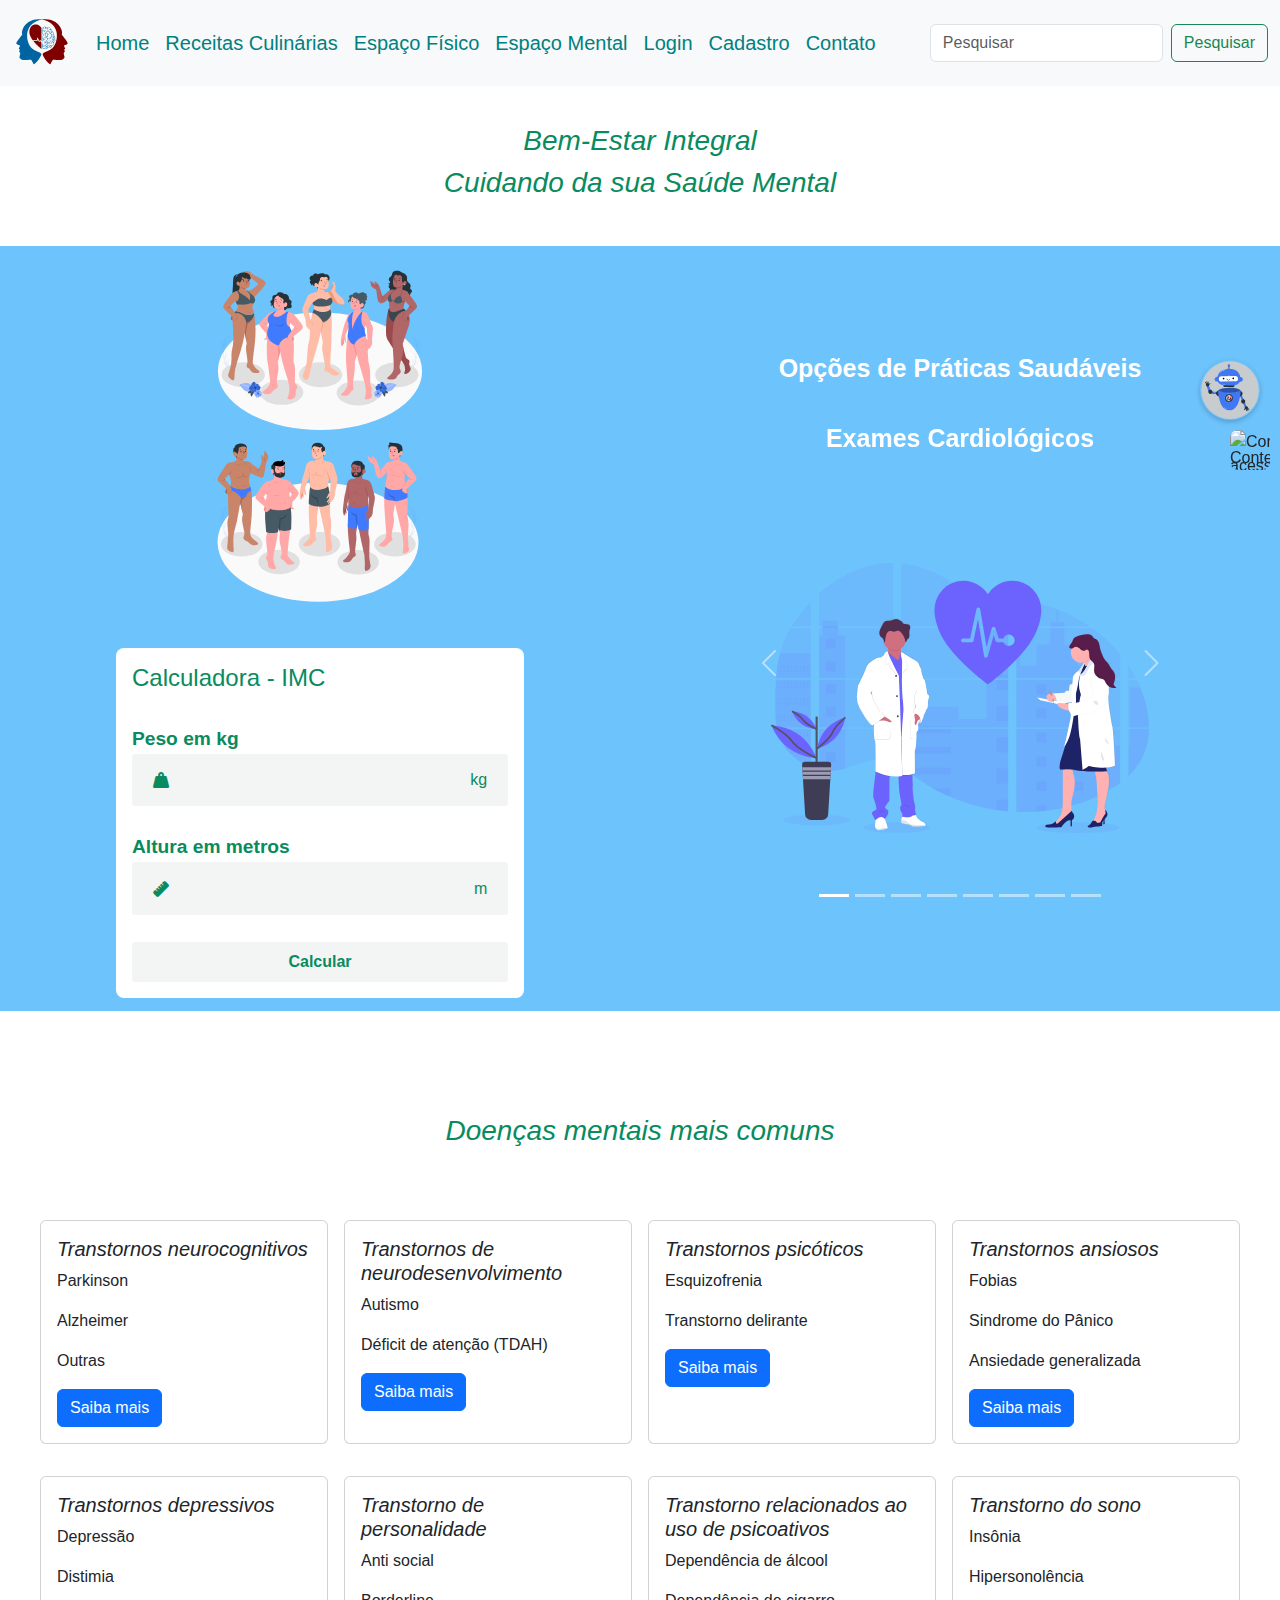
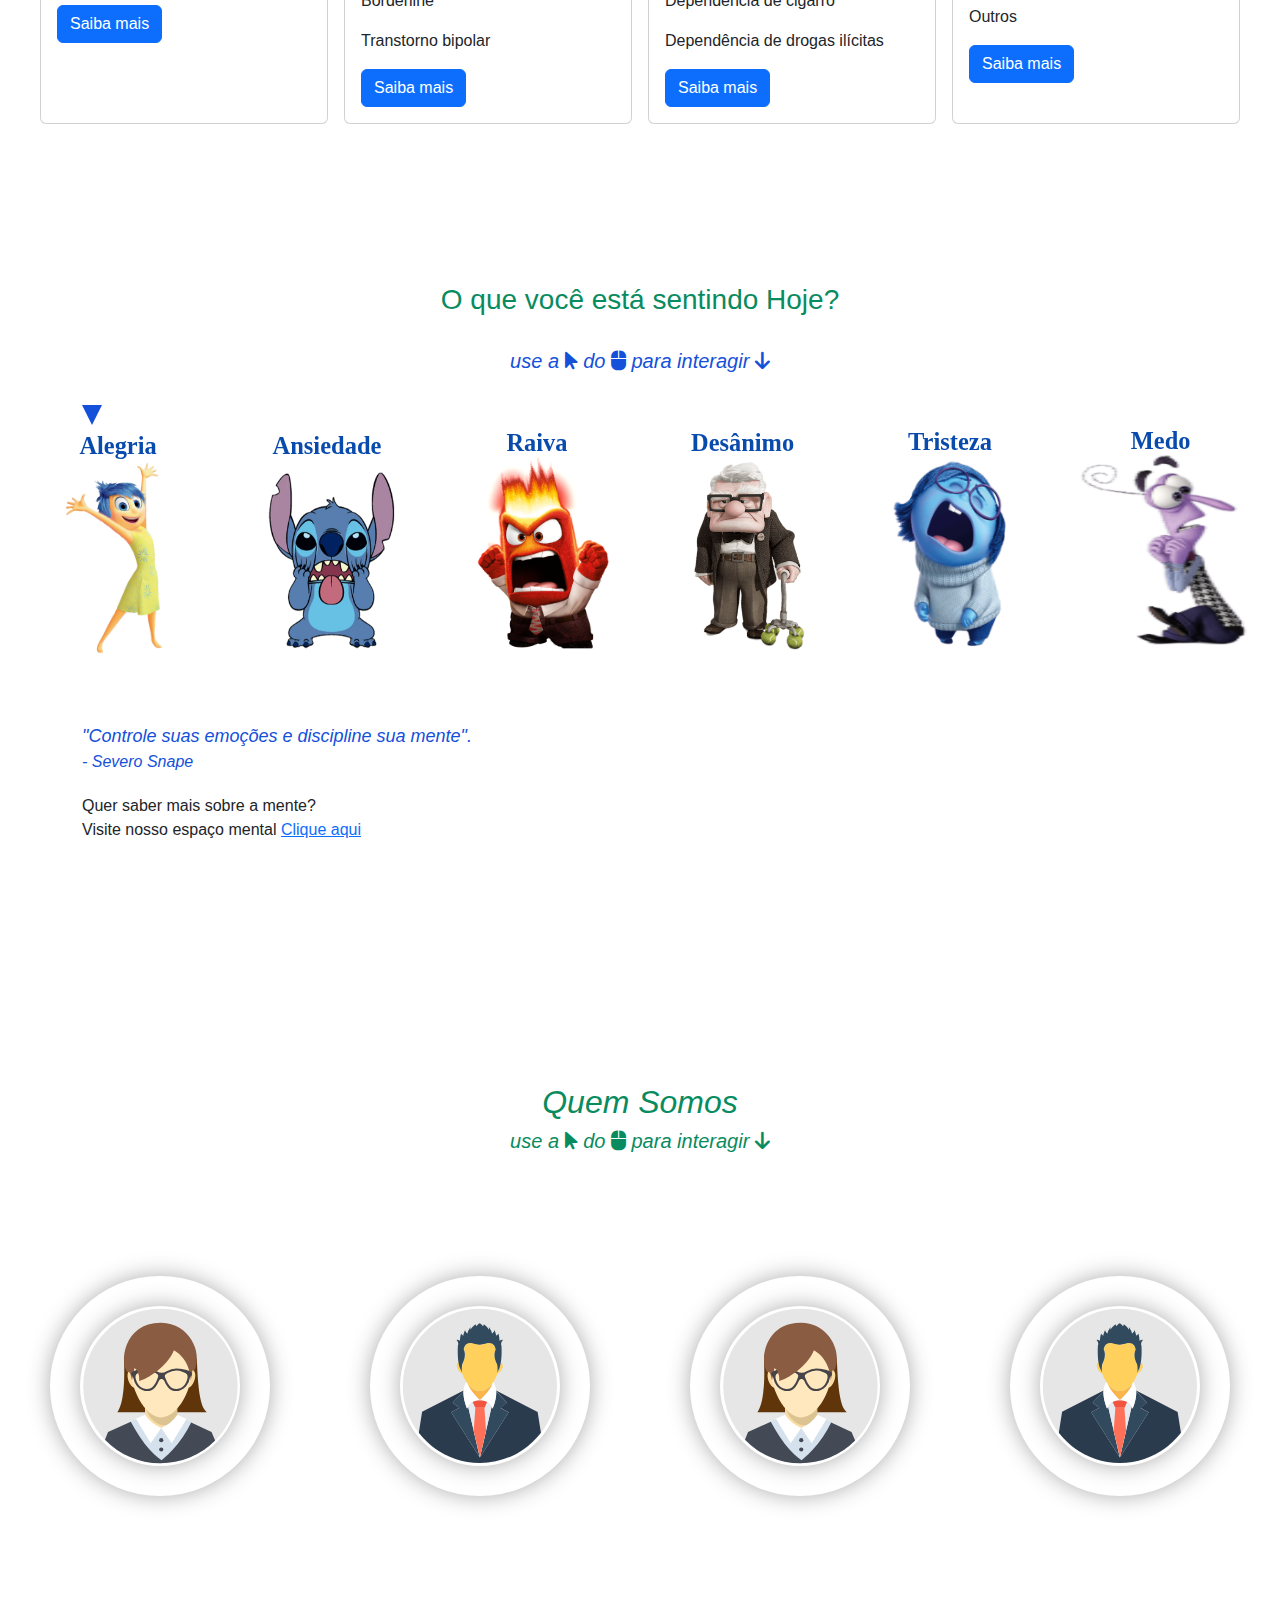
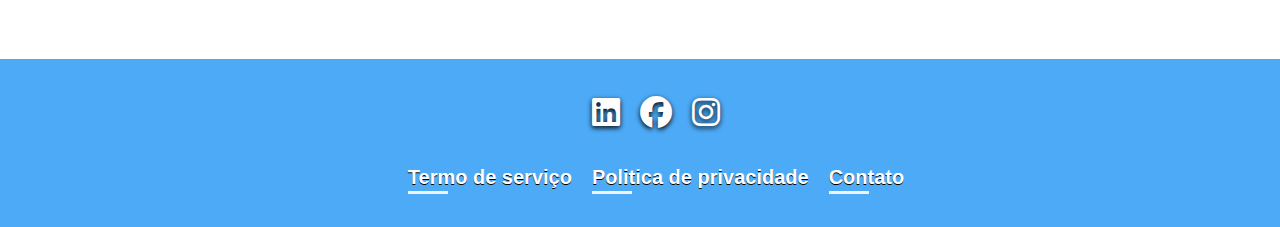
==== index.html @ 94f9909b "adicionando pagina" ====
<!DOCTYPE html>
<html lang="pt-br">

<head>
  <meta charset="UTF-8" />
  <meta name="viewport" content="width=device-width, initial-scale=1.0" />
  <title>Bem-Estar Integral</title>

  <!--Chamada (linkagem) da biblioteca Bootstrap-->
  <link href="https://cdn.jsdelivr.net/npm/bootstrap@5.3.3/dist/css/bootstrap.min.css" rel="stylesheet"
    integrity="sha384-QWTKZyjpPEjISv5WaRU9OFeRpok6YctnYmDr5pNlyT2bRjXh0JMhjY6hW+ALEwIH" crossorigin="anonymous" />

  <!--Script do Bootstrap-->
  <script src="https://cdn.jsdelivr.net/npm/bootstrap@5.3.3/dist/js/bootstrap.bundle.min.js"
    integrity="sha384-YvpcrYf0tY3lHB60NNkmXc5s9fDVZLESaAA55NDzOxhy9GkcIdslK1eN7N6jIeHz"
    crossorigin="anonymous"></script>
  <!--Icones Bootstrap-->
  <link rel="stylesheet" href="https://cdn.jsdelivr.net/npm/bootstrap-icons@1.11.3/font/bootstrap-icons.min.css" />

  <!--Chamada (linkaguem) do arquivo CSS-->
  <link rel="stylesheet" href="./assets/css/style.css" />

  <!--Chamada (linkagem) da biblioteca dos icones (fontawesome)-->
  <link rel="stylesheet" href="./plugins/fontawesome/css/all.min.css" />

  <!--Chamada (linkaguem) do arquivo JavaScript-->
  <script src="./assets/js/main.js" defer></script>
</head>

<body>
  <header>
    <!--Barra de navegação-->
    <nav class="navbar navbar-expand-lg bg-body-tertiary">
      <div class="container-fluid">
        <!--Start logo-->
        <a class="navbar-brand" href="#"><img src="./assets/img/home/logo/logo.svg" alt="logo" width=""
            height="60" /></a>
        <!--End logo-->
        <button class="navbar-toggler" type="button" data-bs-toggle="collapse" data-bs-target="#navbarTogglerDemo02"
          aria-controls="navbarTogglerDemo02" aria-expanded="false" aria-label="Toggle navigation">
          <span class="navbar-toggler-icon"></span>
        </button>
        <div class="collapse navbar-collapse" id="navbarTogglerDemo02">
          <ul class="navbar-nav me-auto mb-2 mb-lg-0">
            <li class="nav-item">
              <a class="nav-link" href="./index.html" style="font-size: 20px; color: teal">
                Home</a>
            </li>

            <li class="nav-item">
              <a class="nav-link" href="./sections/receitas.html" style="font-size: 20px; color: teal">
                Receitas Culinárias</a>
            </li>

            <li class="nav-item">
              <a class="nav-link" href="./sections/space_fisico.html" style="font-size: 20px; color: teal">
                Espaço Físico</a>
            </li>
            <li class="nav-item">
              <a class="nav-link" href="./sections/space_mental.html" style="font-size: 20px; color: teal">
                Espaço Mental</a>
            </li>
            <li class="nav-item">
              <a class="nav-link" href="./sections/login.html" style="font-size: 20px; color: teal">
                Login</a>
            </li>
            <li class="nav-item">
              <a class="nav-link" href="./sections/login.html" style="font-size: 20px; color: teal">
                Cadastro</a>
            </li>
            <li class="nav-item">
              <a class="nav-link" href="./sections/login.html" style="font-size: 20px; color: teal">
                Contato</a>
            </li>
          </ul>
          <form class="d-flex" role="search">
            <input class="form-control me-2" type="search" placeholder="Pesquisar" aria-label="Search" />
            <button class="btn btn-outline-success" type="submit">
              Pesquisar
            </button>
          </form>
        </div>
      </div>
    </nav>
  </header>

  <!--acessibilidade-->
  <div vw class="enabled">
    <div vw-access-button class="active"></div>
    <div vw-plugin-wrapper>
      <div class="vw-plugin-top-wrapper"></div>
    </div>
  </div>
  <script src="assets/js/libras.js"></script>
  <script>
    new window.VLibras.Widget('https://vlibras.gov.br/app');
  </script>
  <!---->
  <!--guia-bot-->
  <div class="floating-button" title="Bem-vindo! Sou o Guibot, clique em mim!">
    <a href="#" onclick="toggleChatBox()"><img src="assets/img/home/others/guia-bot.svg" alt="Botão Flutuante"></a>
  </div>
  <div class="chat-box" id="chatBox">
    <div class="chat-header">
      <span>Guibot</span>
      <button onclick="closeChatBox()">X</button>
    </div>
    <div class="chat-messages">
      <span>Olá, Sou o Guibot, serei seu guia,vou lhe mostrar as opções de navegação:</span>
      <ul class="estrutura-site">
        <!--página1-->
        <details>
          <summary><a href="index.html">Home</a></summary>
          <li>
            <p>
              Aqui Veremos: <br>
              - O cálculo do seu IMC; <br>
              - Algumas Opções de Práticas Saudáveis; <br>
              - Algumas doenças mentais mais comuns; <br>
              - Um termômetro de emoções; <br>
              - Quem somos; <br>
            </p>
          </li>
        </details>
        <!--página2-->
        <details>
          <summary><a href="sections/receitas.html">Receitas</a></summary>
          <li>
            <p>
              Aqui Veremos: <br>
              - Receitas Culinárias simples, fáceis de fazer e que terão ótimos resutados para seu corpo e mente.
            </p>
          </li>
        </details>
        <!--página3-->
        <details>
          <summary><a href="sections/space_fisico.html">Espaço Físico</a></summary>
          <li>
            <p>
              Aqui Veremos: <br>
              - Opções de exercícios, sem restrição de idade e que poderão ser realizados fora de uma academia.
            </p>
          </li>
        </details>
        <!--página4-->
        <details>
          <summary><a href="sections/space_mental.html">Espaço Mental</a></summary>
          <li>
            <p>
              Aqui Veremos: <br>
              - Qual a relação da mente com o corpo;<br>
              - Curiosidadas sobre o cérebro; <br>
              - Sugestões de melhoria de vida; <br>
              - Jogos voltados para o exercício mental; <br>
            </p>
          </li>
        </details>
        <!--página5-->
        <details>
          <summary><a href="sections/login.html">Login</a></summary>
          <li>
            <p>
              - Um espaço só para você!<br>
              - Dicas de exercícios; <br>
              - Player List com fundos músicais com a proposta de atuar diretamente na melhoria da mente e bem-estar;
              <br>
              - Jogos exclusivos para cadastrados; <br>
              - No acompanhamento de leitura, será possível registrar seu livro, resumo, aonde parou a leitura; <br>
              - Chat para interagir com outros cadastrados para falar de livros, desabafar, fazer novas amizades e muito
              mais.
            </p>
          </li>
        </details>
        <!--página6-->
        <details>
          <summary><a href="sections/cadastro.html">Cadastro</a></summary>
          <li>
            <p>
              Está área é destinada a todas as pessoas que querem fazer uso da plataforma e assim poder usufruir de
              todos os benefícios de quem têm um login.
            </p>
          </li>
        </details>
        <!--página7-->
        <details>
          <summary><a href="sections/contato.html">Contato</a></summary>
          <li>
            <p>
              Espaço destinado ao envio de dúvidas, sugestões e críticas construtivas.
            </p>
          </li>
        </details>

      </ul>
    </div>
  </div>
  <!--guiabot-->

  <main>
    <!--Título-->
    <div id="titulo_main">
      <h3>Bem-Estar Integral</h3>
      <h3>Cuidando da sua Saúde Mental</h3>
    </div>

    <!--Seção 1 - calculadora_imc & Carrossel -->
    <secton id="secao1">
      <!--start container_imc-->
      <div id="container_imc">
        <!--start imagem (logo)-->
        <section id="img">
          <img src="./assets/img/home/calc_imc/logo_imc.svg" alt="logo imc" height="350px" />
        </section>
        <!--end imagem (logo)-->

        <!--start calculadora-->
        <section id="calc_imc">
          <form id="form">
            <h4 id="titulo">Calculadora - IMC</h4>
            <!--start input_peso-->
            <div class="input-box">
              <label for="peso">Peso em kg</label>
              <div class="icones">
                <i class="fa-solid fa-weight-hanging"></i>
                <input type="number" id="peso" required />
                <span>kg</span>
              </div>
            </div>
            <!--end input_peso-->

            <!--start input_altura-->
            <div class="input-box">
              <label for="altura">Altura em metros</label>
              <div class="icones">
                <i class="fa-solid fa-ruler"></i>
                <input type="number" step="0.01" id="altura" required />
                <span>m</span>
              </div>
            </div>
            <!--end input_altura-->

            <!--star botão-->
            <button id="calcular">Calcular</button>
            <!--end botão-->
          </form>
          <!--start demonstração do resultado-->
          <div id="infos" class="hidden">
            <div id="result">
              <div id="imc">
                <span id="valor"></span>
                <span>Seu IMC</span>
              </div>
              <div id="descricao">
                <span></span>
              </div>
            </div>
            <div id="mais_infos">
              <a href="https://www.uol.com.br/vivabem/faq/imc-como-calcular-tabela-dicas-como-melhorar-e-mais.htm">
                Mais Informações sobre o IMC
                <i class="fa-solid fa-arrow-up-right-from-square"></i>
              </a>
            </div>
          </div>
          <!--end demonstração do resultado-->
        </section>
        <!--end calculadora-->
      </div>
      <!--end container_imc-->

      <!--start container_carrossel-->
      <div id="sliders">
        <span>Opções de Práticas Saudáveis</span>
        <!--start carrossel-->
        <div id="carouselExampleIndicators" class="carousel slide">
          <!--start btns dos sliders-->
          <div class="carousel-indicators">
            <!--btn1_indicador-->
            <button type="button" data-bs-target="#carouselExampleIndicators" data-bs-slide-to="0" class="active"
              aria-current="true" aria-label="Slide 1"></button>
            <!--btn2_indicador-->
            <button type="button" data-bs-target="#carouselExampleIndicators" data-bs-slide-to="1"
              aria-label="Slide 2"></button>
            <!--btn3_indicador-->
            <button type="button" data-bs-target="#carouselExampleIndicators" data-bs-slide-to="2"
              aria-label="Slide 3"></button>
            <!--btn4_indicador-->
            <button type="button" data-bs-target="#carouselExampleIndicators" data-bs-slide-to="3"
              aria-label="Slide 4"></button>
            <!--btn5_indicador-->
            <button type="button" data-bs-target="#carouselExampleIndicators" data-bs-slide-to="4"
              aria-label="Slide 5"></button>
            <!--btn6_indicador-->
            <button type="button" data-bs-target="#carouselExampleIndicators" data-bs-slide-to="5"
              aria-label="Slide 6"></button>
            <!--btn7_indicador-->
            <button type="button" data-bs-target="#carouselExampleIndicators" data-bs-slide-to="6"
              aria-label="Slide 7"></button>
            <!--btn8_indicador-->
            <button type="button" data-bs-target="#carouselExampleIndicators" data-bs-slide-to="7"
              aria-label="Slide 8"></button>
          </div>
          <!--end btns dos sliders-->

          <!--Sliders-->
          <div class="carousel-inner">
            <!--slider 1-->
            <div class="carousel-item active">
              <span>Exames Cardiológicos</span>
              <img src="./assets/img/home/slider/img1.svg" class="d-block w-100" alt="..." height="450" />
            </div>
            <!--slider 2-->
            <div class="carousel-item">
              <span>Check-ups</span>
              <img src="./assets/img/home/slider/img2.svg" class="d-block w-100" alt="..." height="450" />
            </div>
            <!--slider 3-->
            <div class="carousel-item">
              <span>Caminhar</span>
              <img src="./assets/img/home/slider/img3.svg" class="d-block w-100" alt="..." height="450" />
            </div>
            <!--slider 4-->
            <div class="carousel-item">
              <span>Andar de bicicleta</span>
              <img src="./assets/img/home/slider/img4.svg" class="d-block w-100" alt="..." height="450" />
            </div>
            <!--slider 5-->
            <div class="carousel-item">
              <span>Correr</span>
              <img src="./assets/img/home/slider/img5.svg" class="d-block w-100" alt="..." height="450" />
            </div>
            <!--slider 6-->
            <div class="carousel-item">
              <span>Praticar esportes</span>
              <img src="./assets/img/home/slider/img6.svg" class="d-block w-100" alt="..." height="450" />
            </div>
            <!--slider 7-->
            <div class="carousel-item">
              <span>Praticar exercício físico</span>
              <img src="./assets/img/home/slider/img7.svg" class="d-block w-100" alt="..." height="450" />
            </div>
            <!--slider 8-->
            <div class="carousel-item">
              <span>Treino cardio</span>
              <img src="./assets/img/home/slider/img8.svg" class="d-block w-100" alt="..." height="450" />
            </div>
          </div>
          <button class="carousel-control-prev" type="button" data-bs-target="#carouselExampleIndicators"
            data-bs-slide="prev">
            <span class="carousel-control-prev-icon" aria-hidden="true"></span>
            <span class="visually-hidden">Previous</span>
          </button>
          <button class="carousel-control-next" type="button" data-bs-target="#carouselExampleIndicators"
            data-bs-slide="next">
            <span class="carousel-control-next-icon" aria-hidden="true"></span>
            <span class="visually-hidden">Next</span>
          </button>
        </div>
        <!--end carrossel-->
      </div>
      <!--end container_carrossel-->
    </secton>
    <br />

    <!--Seção 2 cards informativos-->
    <secton id="secao2">
      <h3>Doenças mentais mais comuns</h3>
      <br />
      <!--start card_info-->
      <div class="cards_info1">
        <!--card1-->
        <div class="card" style="width: 18rem">
          <div class="card-body">
            <h5 class="card-title">Transtornos neurocognitivos</h5>
            <p class="card-text">Parkinson</p>
            <p class="card-text">Alzheimer</p>
            <p class="card-text">Outras</p>
            <a href="https://telemedicinamorsch.com.br/blog/doencas-mentais" class="btn btn-primary">Saiba mais</a>
          </div>
        </div>
        <!--card2-->
        <div class="card" style="width: 18rem">
          <div class="card-body">
            <h5 class="card-title">Transtornos de neurodesenvolvimento</h5>
            <p class="card-text">Autismo</p>
            <p class="card-text">Déficit de atenção (TDAH)</p>
            <a href="https://telemedicinamorsch.com.br/blog/doencas-mentais" class="btn btn-primary">Saiba mais</a>
          </div>
        </div>
        <!--card3-->
        <div class="card" style="width: 18rem">
          <div class="card-body">
            <h5 class="card-title">Transtornos psicóticos</h5>
            <p class="card-text">Esquizofrenia</p>
            <p class="card-text">Transtorno delirante</p>
            <a href="https://telemedicinamorsch.com.br/blog/doencas-mentais" class="btn btn-primary">Saiba mais</a>
          </div>
        </div>
        <!--card4-->
        <div class="card" style="width: 18rem">
          <div class="card-body">
            <h5 class="card-title">Transtornos ansiosos</h5>
            <p class="card-text">Fobias</p>
            <p class="card-text">Sindrome do Pânico</p>
            <p class="card-text">Ansiedade generalizada</p>
            <a href="https://telemedicinamorsch.com.br/blog/doencas-mentais" class="btn btn-primary">Saiba mais</a>
          </div>
        </div>
      </div>
      <div class="cards_info2">
        <!--card5-->
        <div class="card" style="width: 18rem">
          <div class="card-body">
            <h5 class="card-title">Transtornos depressivos</h5>
            <p class="card-text">Depressão</p>
            <p class="card-text">Distimia</p>
            <a href="https://telemedicinamorsch.com.br/blog/doencas-mentais" class="btn btn-primary">Saiba mais</a>
          </div>
        </div>
        <!--card6-->
        <div class="card" style="width: 18rem">
          <div class="card-body">
            <h5 class="card-title">Transtorno de personalidade</h5>
            <p class="card-text">Anti social</p>
            <p class="card-text">Borderline</p>
            <p class="card-text">Transtorno bipolar</p>
            <a href="https://telemedicinamorsch.com.br/blog/doencas-mentais" class="btn btn-primary">Saiba mais</a>
          </div>
        </div>
        <!--card7-->
        <div class="card" style="width: 18rem">
          <div class="card-body">
            <h5 class="card-title">
              Transtorno relacionados ao uso de psicoativos
            </h5>
            <p class="card-text">Dependência de álcool</p>
            <p class="card-text">Dependência de cigarro</p>
            <p class="card-text">Dependência de drogas ilícitas</p>
            <a href="https://telemedicinamorsch.com.br/blog/doencas-mentais" class="btn btn-primary">Saiba mais</a>
          </div>
        </div>
        <!--card8-->
        <div class="card" style="width: 18rem">
          <div class="card-body">
            <h5 class="card-title">Transtorno do sono</h5>
            <p class="card-text">Insônia</p>
            <p class="card-text">Hipersonolência</p>
            <p class="card-text">Outros</p>
            <a href="https://telemedicinamorsch.com.br/blog/doencas-mentais" class="btn btn-primary">Saiba mais</a>
          </div>
        </div>
      </div>
      <!--end card_info-->
    </secton>

    <!--Termômetro das emoções-->
    <section class="termometro">
      <div class="select-emocao">
        <!---->
        <div class="container mt-5">
          <div class="row">
            <div class="col-md-12">
              <h3 class="text-center mb-0">O que você está sentindo Hoje?</h3>
              <h5 class="text-center mb-0">
                use a <i class="fa-solid fa-arrow-pointer"></i> do
                <i class="fa-solid fa-computer-mouse"></i> para interagir
                <i class="fa-solid fa-arrow-down"></i>
              </h5>

              <div class="ponteira"></div>
              <div class="emotion-meter">
                <img src="assets/img/termômetro/alegria.svg" alt="img alegria" data-emotion="Alegria">
                <img src="assets/img/termômetro/ansiedade.svg" alt="img ansiedade" data-emotion="Ansiedade">
                <img src="assets/img/termômetro/raiva.svg" alt="img raiva" data-emotion="Raiva">
                <img src="assets/img/termômetro/desanimo.svg" alt="img desanimo" data-emotion="Desânimo">
                <img src="assets/img/termômetro/tristeza.svg" alt="img tristeza" data-emotion="Tristeza">
                <img src="assets/img/termômetro/medo.svg" alt="img medo" data-emotion="Medo">
              </div>
              <p id="emotion-description" class="text-center mt-3"></p>
              <blockquote>
                <p>"Controle suas emoções e discipline sua mente".</p>
                <footer>- Severo Snape</footer>
              </blockquote>
              <p>
                <span> Quer saber mais sobre a mente? <br> Visite nosso espaço mental</span>
                <a href="sections/space_mental.html">Clique aqui</a>
              </p>
            </div>
          </div>
        </div>

        <!---->
      </div>
    </section>

    <!--Seção 3 cards de perfil-->
    <section id="perfil">
      <h2>Quem Somos</h2>
      <h5>
        use a <i class="fa-solid fa-arrow-pointer"></i> do
        <i class="fa-solid fa-computer-mouse"></i> para interagir
        <i class="fa-solid fa-arrow-down"></i>
      </h5>
      <div class="profiles">
        <!--card1-->
        <div class="profile-card">
          <!---->
          <div class="img-profile">
            <img src="./assets/img/home/others/avatar_m.svg" alt="">
          </div>
          <!---->
          <div class="conteudo">
            <h3>Nome</h3>
            <p>Front-end</p>
            <div class="social-links">
              <a href="#"><i class="fa-brands fa-linkedin"></i></a>
              <a href="#"><i class="fa-brands fa-github"></i></a>
              <a href="#"><i class="fa-brands fa-discord"></i></a>
              <a href="#"><i class="fa-brands fa-instagram"></i></a>
            </div>
          </div>
          <!---->
        </div>
        <!---->
        <!--card2-->
        <div class="profile-card">
          <!---->
          <div class="img-profile">
            <img src="./assets/img/home/others/avatar_h.svg" alt="">
          </div>
          <!---->
          <div class="conteudo">
            <h3>Nome</h3>
            <p>Front-end</p>
            <div class="social-links">
              <a href="#"><i class="fa-brands fa-linkedin"></i></a>
              <a href="#"><i class="fa-brands fa-github"></i></a>
              <a href="#"><i class="fa-brands fa-discord"></i></a>
              <a href="#"><i class="fa-brands fa-instagram"></i></a>
            </div>
          </div>
          <!---->
        </div>
        <!---->
        <!--card3-->
        <div class="profile-card">
          <!---->
          <div class="img-profile">
            <img src="./assets/img/home/others/avatar_m.svg" alt="">
          </div>
          <!---->
          <div class="conteudo">
            <h3>Nome</h3>
            <p>Front-end</p>
            <div class="social-links">
              <a href="#"><i class="fa-brands fa-linkedin"></i></a>
              <a href="#"><i class="fa-brands fa-github"></i></a>
              <a href="#"><i class="fa-brands fa-discord"></i></a>
              <a href="#"><i class="fa-brands fa-instagram"></i></a>
            </div>
          </div>
          <!---->
        </div>
        <!---->
        <!--card4-->
        <div class="profile-card">
          <!---->
          <div class="img-profile">
            <img src="./assets/img/home/others/avatar_h.svg" alt="">
          </div>
          <!---->
          <div class="conteudo">
            <h3>Nome</h3>
            <p>Front-end</p>
            <div class="social-links">
              <a href="#"><i class="fa-brands fa-linkedin"></i></a>
              <a href="#"><i class="fa-brands fa-github"></i></a>
              <a href="#"><i class="fa-brands fa-discord"></i></a>
              <a href="#"><i class="fa-brands fa-instagram"></i></a>
            </div>
          </div>
          <!---->
        </div>
        <!---->
      </div>
    </section>
    <br />
    <br />
  </main>

  <!--Rodapé-->
  <footer class="rodape">
    <ul class="link-icons">
      <!---->
      <li class="social-icon">
        <a href="#" class="icon">
          <i class="fa-brands fa-linkedin"></i>
        </a>
      </li>
      <!---->
      <li class="social-icon">
        <a href="#" class="icon">
          <i class="fa-brands fa-facebook"></i>
        </a>
      </li>
      <!---->
      <li class="social-icon">
        <a href="#" class="icon">
          <i class="fa-brands fa-instagram"></i>
        </a>
      </li>
      <!---->
    </ul>
    <ul class="menu-footer">
      <li class="menu-elementos">
        <a href="#" class="menu-link">Termo de serviço</a>
      </li>
      <li class="menu-elementos">
        <a href="#" class="menu-link">Politica de privacidade</a>
      </li>
      <li class="menu-elementos">
        <a href="#" class="menu-link">Contato</a>
      </li>
    </ul>
    </div>
  </footer>
</body>

</html>
---- assets/css/style.css ----
* {
    margin: 0;
    padding: 0;
    box-sizing: border-box;
    text-decoration: none;
    font-family: sans-serif;
}


/*guia-bot*/

/*Posicionamento e estrutura do icone*/
.floating-button {
    position: fixed;
    top: 50%; /* posição vertical */
    right: 20px;
    transform: translateY(-150%); /* ajuste para centralizar verticalmente */
    z-index: 999;
  }
  
  .floating-button a {
    display: block;
    width: 60px; /* largura da imagem */
    height: 60px; /* altura da imagem */
    border-radius: 50%; /* para tornar a imagem redonda */
    overflow: hidden; /* ocultar partes da imagem que excedem o círculo */
    box-shadow: 0 2px 5px rgba(0,0,0,0.2); /* sombra */
  }
  
  .floating-button img {
    width: 100%;
    height: auto;
  }
  /*main da box*/
  .chat-box {
    display: none;
    position: fixed;
    top: 20px; /*posição do chat*/   
    transform:  translateY(13%);
    right: 50px;
    width: 400px;
    background-color: rgba(255, 255, 255, 0.974);
    border: 1px solid #cccccc9a;
    border-radius: 8px;
    z-index: 998;
  }
  /*barra de titulo*/
  .chat-header {
    background-color: #3077e2;
    color: white;
    padding: 10px;
    border-top-left-radius: 8px;
    border-top-right-radius: 8px;
    display: flex;
    justify-content: space-between;
  }
  /*botão fechar*/
  .chat-header button {
    background-color: transparent;
    color: white;
    border: none;
    cursor: pointer;
    font-size: 16px;
  }
  /*tamanho da box*/
  .chat-messages {
    padding: 10px;
    height: 250px;
    overflow-y: scroll;
  }
  .estrutura-site{
    margin-top: 2px;
    list-style-type: none;
    padding-left: 0;
  }
.estrutura-site p{
    font-style: italic;
}
/**/

#titulo_main {
    display: flex;
    flex-direction: column;
    align-items: center;
    justify-content: center;
    width: 100%;
    height: 10rem;
    font-style: italic;
    font-weight: 600;
    color: #098b60;
}


/*-----------------section1 calculaadora-----------------*/

#secao1 {
    display: flex;
    flex-wrap: wrap;
    align-items: center;
    width: 100vw;
    height: 30%;
}

/*start container_imc*/
#container_imc {
    display: flex;
    flex-wrap: wrap;
    align-items: center;
    justify-content: space-evenly;
    width: 50%;
    height: 85vh;
    gap: 0.8rem;
    background-color: #2ea9fbb2;    
}

/*calculadora*/
#calc_imc {
    display: flex;
    flex-direction: column;
    position: relative;
    gap: 2rem;
    padding: 1rem;
    color: #098b60;
    background-color: white;
    border-radius: 8px;
}

/*formulário*/
#form {
    display: flex;
    flex-direction: column;
    gap: 1.5rem;
}

/*título*/
.titulo {
    font-size: 2rem;
}

/*label*/
.input-box label {
    font-size: 1.2rem;
    font-weight: 600;
}

/*icones e spam*/
.icones {
    display: flex;
    align-items: center;
    justify-content: space-between;
    background-color: rgba(185, 193, 193, 0.17);
    padding: 0.3rem;
    border-radius: 3px;
    margin-bottom: 3px;
}

.icones span,
.icones i {
    color:#098b60;
    font-size: 1rem;
    padding: 0.6rem 1rem
}

/*input*/
.icones input {
    background-color: transparent;
    border: none;
    width: 100%;
    font-size: 1.3rem;
    color: #217edb;
    padding: 0.05rem;
}

.icones input::-webkit-outer-spin-button,
.icones input::-webkit-inner-spin-button {
    appearance: none;
}

.icones input:focus {
    outline: none;
}

/*botão*/
#calcular {
    border: none;
    font-size: 1rem;
    font-weight: bold;
    background-color: rgba(185, 193, 193, 0.17);
    color: #098b60;
    padding: 0.5rem 0;
    border-radius: 3px;
    cursor: pointer;
}

/*resultado*/
#result {
    display: flex;
    gap: 1rem;
    align-items: center;
    border-top: 1px solid #217edb;
    padding: 0.75rem 0;
}

/*valor do imc*/
#imc {
    display: flex;
    align-items: center;
    flex-direction: column;
    font-size: 1.3rem;
}

#imc span:last-child {
    font-size: 1.3rem;
    color: rgb(127, 124, 124);
    text-align: center;
}

/*descrição*/
#descricao {
    width: 15.5rem;
    color: #217edb;
    font-weight: 600;
    text-align: center;
    font-size: 0.9rem;
}

#mais_infos {
    border-top: 1px solid #217edb;
    padding-top: 1.5rem;
}

#mais_infos a {
    color: rgb(127, 124, 124);
    display: flex;
    justify-content: center;
    align-items: center;
    gap: 0.6rem;
    text-decoration: none;
    transition: color 0.5s;
}

#mais_infos a:hover {
    color: rgb(1, 124, 124);
}

.hidden {
    display: none;
}

/* end estilação da calc_imc*/

/*end containder_imc*/

/*sliders*/
#sliders {
    display: flex;
    flex-direction: column;
    flex-wrap: wrap;
    align-items: center;
    justify-content: center;
    position: relative;
    width: 50%;
    height: 85vh;  
    background-color: #2ea9fbb2;
}

#sliders span {
    display: flex;
    justify-content: center;
    width: 100%;
    padding: 1rem;
    font-size: 25px;  
    color:white;    
    font-weight: 600;
}

/*-----------------section2-----------------*/

#secao2 {
    display: flex;
    align-content: center;
    justify-content: center;
    flex-direction: column;
    width: 100%;
    height: 80vh;
}

#secao2 h3 {
    display: flex;
    align-items: center;
    justify-content: center;
    margin-top: 4rem;
    margin-bottom: 2rem;
    font-style: italic;
    font-weight: 500;
    color: #098b60;
}

.cards_info1,
.cards_info2 {
    display: flex;
    justify-content: center;
    padding: 1rem;
    gap: 1rem;
}

/*termômetro das emoções*/
.termometro {
    margin-top: 8rem;
    width: 100%;    
    height: 32rem;
  }
 
  
  .ponteira {
    position: absolute;
    width: 0;
    height: 0;
    border-left: 10px solid transparent;
    border-right: 10px solid transparent;
    border-top: 20px solid rgb(20, 80, 218); /* Cor da seta */
    cursor: pointer;
}

  .text-center{
    color: #098b60;
    padding-bottom: 2rem;
  }

 .container h5{
    color:  rgb(20, 80, 218);
  }

#emotion-description{
    margin-top: 2rem;
    color:  rgb(20, 80, 218);
    font-size: 22px;
}

  
  .emotion-meter {
    display: flex;
    align-items: center;
    justify-content: center;
  }

  .emotion-meter{
    cursor: pointer;
  }  

  .emotion-meter img{
    height: 250px;
  }
 

  /* Estilo para o bloco de citação */
blockquote {
    font-style: italic;
    margin: 20px 0; 
    color:  rgb(20, 80, 218); /*autor da citação*/
  }
  
  /* Estilo para o texto da citação */
  blockquote p {
    font-size: 18px;
    margin: 0; 
    color: (20, 80, 218); /*citação*/
  }

/*-----------------section3-----------------*/

#perfil{
    margin-top: 18rem;
    display: flex;
    align-items: center;
    flex-direction: column;
}

#perfil h2,h5{
    color: #098b60;
    font-style: italic;
}
/*Cards de perfil*/

.profiles{
    width: 100%;
    height: 50vh;
    display: flex;
    justify-content: center;
    align-items: center;
    gap:100px;
}
.profile-card{
    position: relative;
    width: 220px;
    height: 220px;
    background-color: #fff;
    padding: 30px;
    border-radius: 50%;
    box-shadow: 0 0 22px #3336;
    transition: .6s;
}

.profile-card:hover{
    border-radius: 10px;
    height: 260px;
}

.profile-card .img-profile{
    position: relative;
    width: 100%;
    height: 100%;
    transition: .6s;
    z-index: 99;
}

.profile-card:hover .img-profile{
    transform:translateY(-60px)
}

.img-profile img{
    width: 100%;
    border-radius: 50%;
    box-shadow: 0 0 22px #3336;
    transition: .6s;
}

.profile-card:hover img{
    border-radius: 10px;   
}

.conteudo{
    text-align: center;
    transform: translateY(-80px);
    opacity: 0;
    transition: .6s;
}

.profile-card:hover .conteudo{
    opacity: 1;
}

.conteudo h3{
    font-size: 21px;
}

.conteudo p{
    font-size: 16px;
    color: #098b60;
    margin:  2px 0 6px 0;
}

.conteudo .social-links a{
    color: #217edb;
    margin-right: 8px;
    font-size: 18px;
    transition: .6s;
}

.social-links a:hover{
    color: #098b60;
}


/*Footer*/
.rodape{
    position: relative;
    display: flex;
    justify-content: center;
    flex-direction: column;
    align-items: center;
    background-color: #4daaf6;
    width: 100%;
    padding: 20px 50px;
    min-height: 100px;   
}
.link-icons{
    display: flex;
    justify-content: center;
    align-items: center;
    position: relative;
    margin: 10px 5px;
    flex-wrap: wrap;
}
.social-icon{
    list-style: none;
}

.icon{
    color: white;
    font-size: 32px;
    display:inline-block;
    margin: 0 10px;
    transition: 0.5s;
    text-shadow: 0 2px 5px #000;
}
.icon:hover{
    transform: translateY(-10px);
}

.menu-footer{
    display: flex;
    justify-content: center;
    position: relative;
    align-items: center;
    margin: 10px 0;
    flex-wrap: wrap;
}

.menu-elementos{
    list-style: none;
}
.menu-link{
    color: white;
    font-size: 20px;
    font-weight: 600;
    display: inline-block;
    position: relative;
    text-decoration: none;
    margin: 5px 10px;
    opacity: 0.5px;
    transition: 0.3s;
    text-shadow: 0 1px 0px #000;    
}

.menu-link::after {
    content: '';
    position: absolute;
    left: 0;
    bottom: -2px; /* Altura da linha abaixo do texto */
    width: 40px; /* Largura da linha*/
    border-bottom: 3px solid #f3f3f3; /* Cor e estilo da linha */
  }

  .menu-link :hover{
    transform: scale(2.2);
  }
/*-----------------Footer-----------------*/
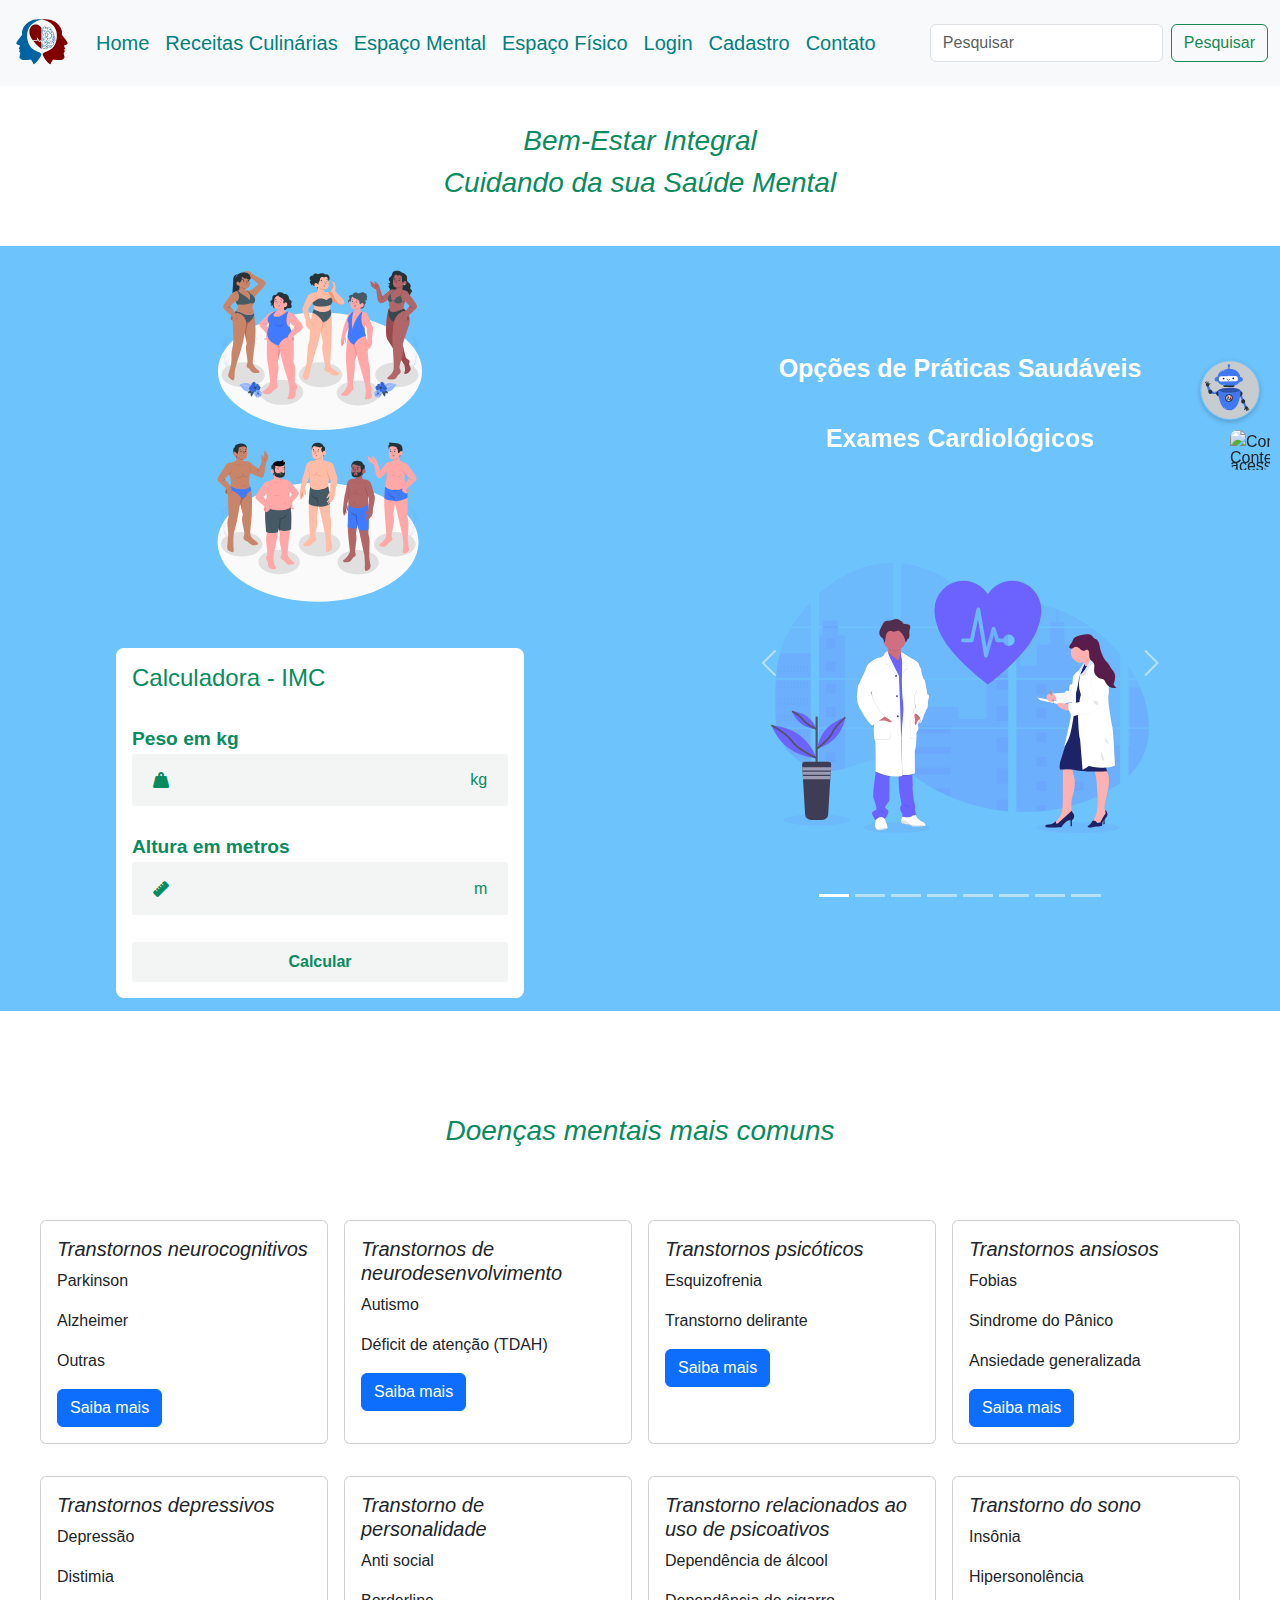
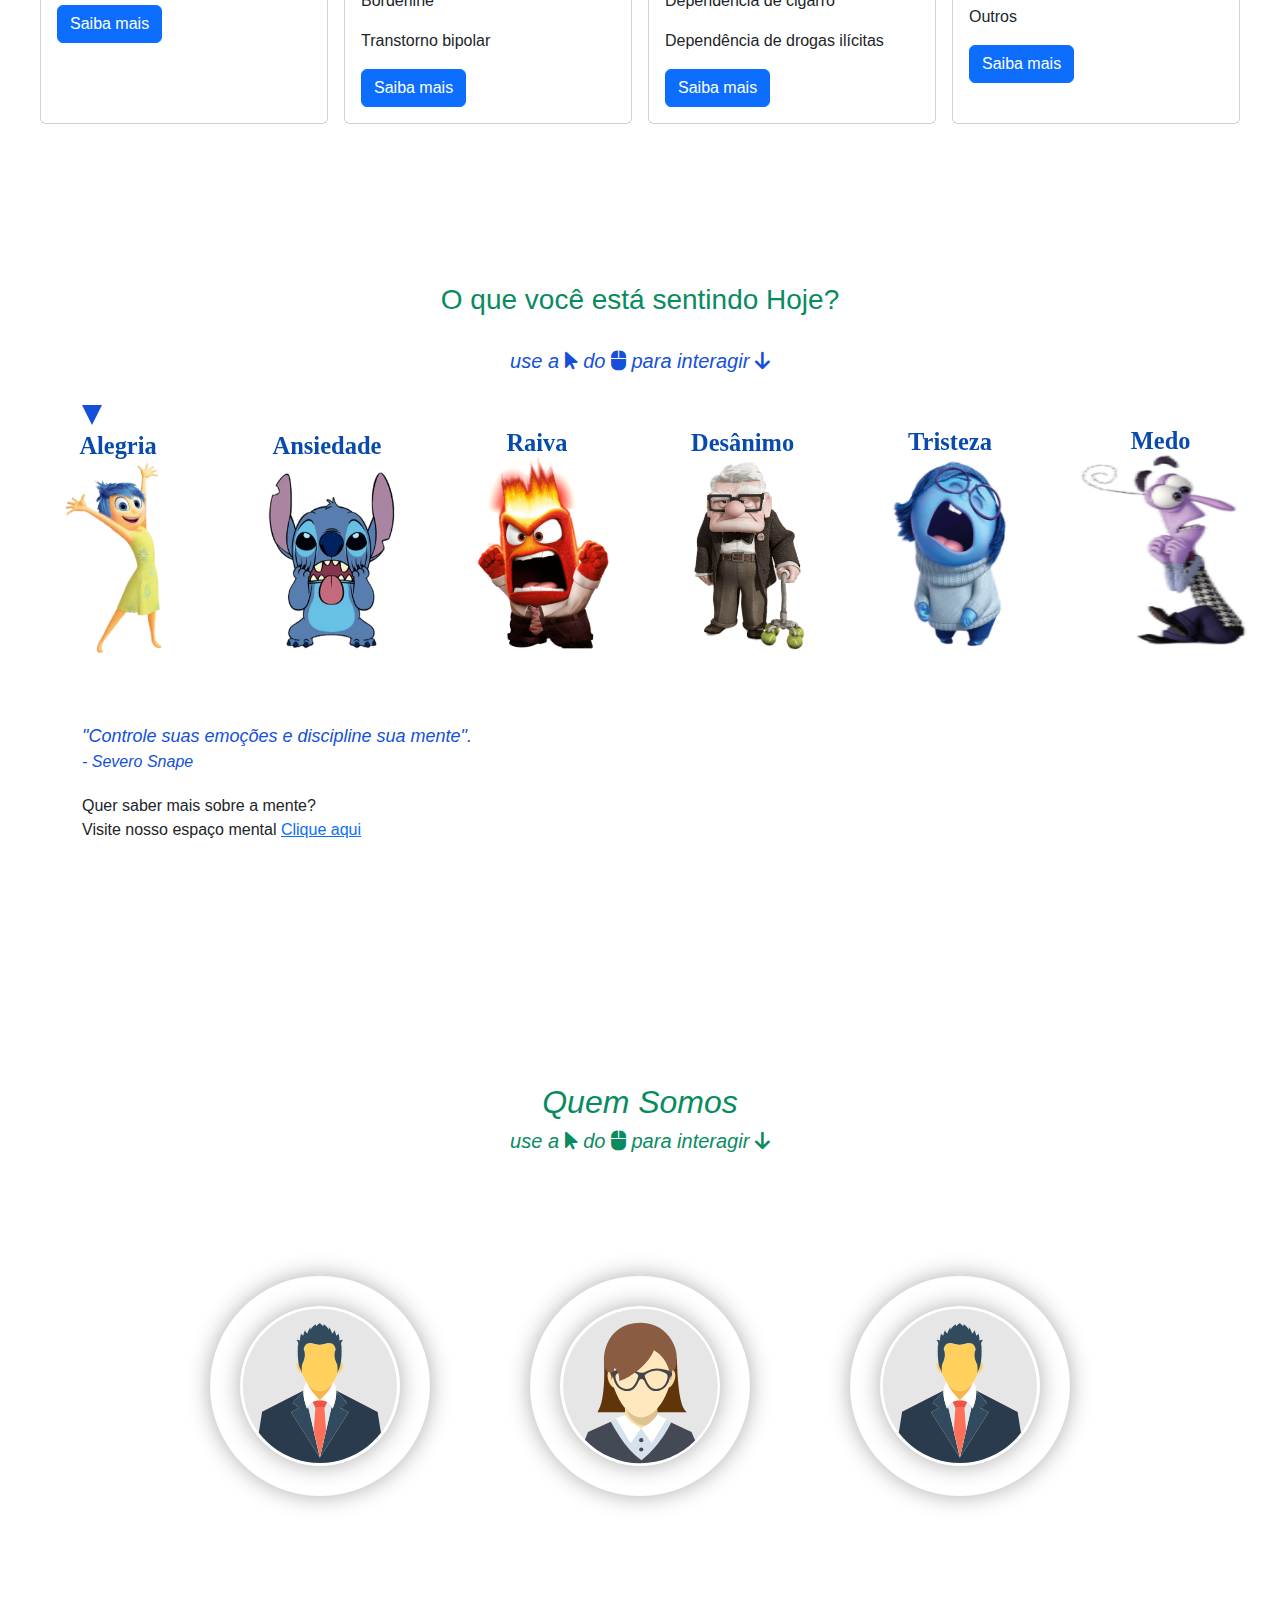
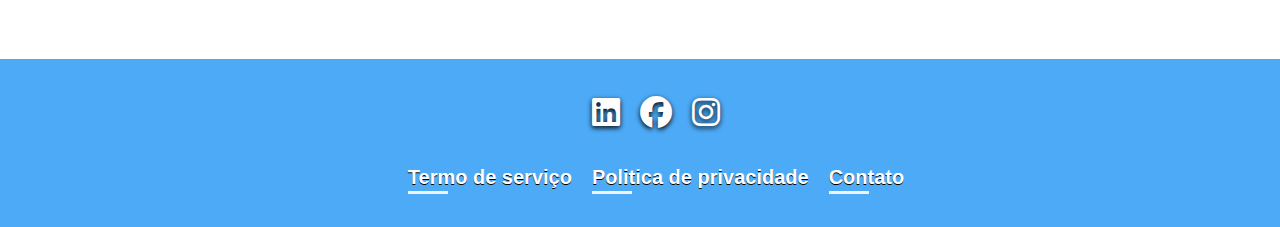
==== commit b9ec2ef3: "ajuste nos cards profile" ====
--- a/index.html
+++ b/index.html
@@ -51,15 +51,16 @@
               <a class="nav-link" href="./sections/receitas.html" style="font-size: 20px; color: teal">
                 Receitas Culinárias</a>
             </li>
+            <li class="nav-item">
+              <a class="nav-link" href="./sections/space_mental.html" style="font-size: 20px; color: teal">
+                Espaço Mental</a>
+            </li>
 
             <li class="nav-item">
               <a class="nav-link" href="./sections/space_fisico.html" style="font-size: 20px; color: teal">
                 Espaço Físico</a>
             </li>
-            <li class="nav-item">
-              <a class="nav-link" href="./sections/space_mental.html" style="font-size: 20px; color: teal">
-                Espaço Mental</a>
-            </li>
+            
             <li class="nav-item">
               <a class="nav-link" href="./sections/login.html" style="font-size: 20px; color: teal">
                 Login</a>
@@ -502,12 +503,12 @@
       </h5>
       <div class="profiles">
         <!--card1-->
-        <div class="profile-card">
-          <!---->
+        <!-- <div class="profile-card">
+        
           <div class="img-profile">
             <img src="./assets/img/home/others/avatar_m.svg" alt="">
           </div>
-          <!---->
+         
           <div class="conteudo">
             <h3>Nome</h3>
             <p>Front-end</p>
@@ -518,8 +519,8 @@
               <a href="#"><i class="fa-brands fa-instagram"></i></a>
             </div>
           </div>
-          <!---->
-        </div>
+          
+        </div> -->
         <!---->
         <!--card2-->
         <div class="profile-card">
@@ -529,7 +530,7 @@
           </div>
           <!---->
           <div class="conteudo">
-            <h3>Nome</h3>
+            <h3> Carlos Evilacio</h3>
             <p>Front-end</p>
             <div class="social-links">
               <a href="#"><i class="fa-brands fa-linkedin"></i></a>
@@ -549,7 +550,7 @@
           </div>
           <!---->
           <div class="conteudo">
-            <h3>Nome</h3>
+            <h3>Suelen Cabral</h3>
             <p>Front-end</p>
             <div class="social-links">
               <a href="#"><i class="fa-brands fa-linkedin"></i></a>
@@ -569,7 +570,7 @@
           </div>
           <!---->
           <div class="conteudo">
-            <h3>Nome</h3>
+            <h3>Márcio Santos</h3>
             <p>Front-end</p>
             <div class="social-links">
               <a href="#"><i class="fa-brands fa-linkedin"></i></a>
